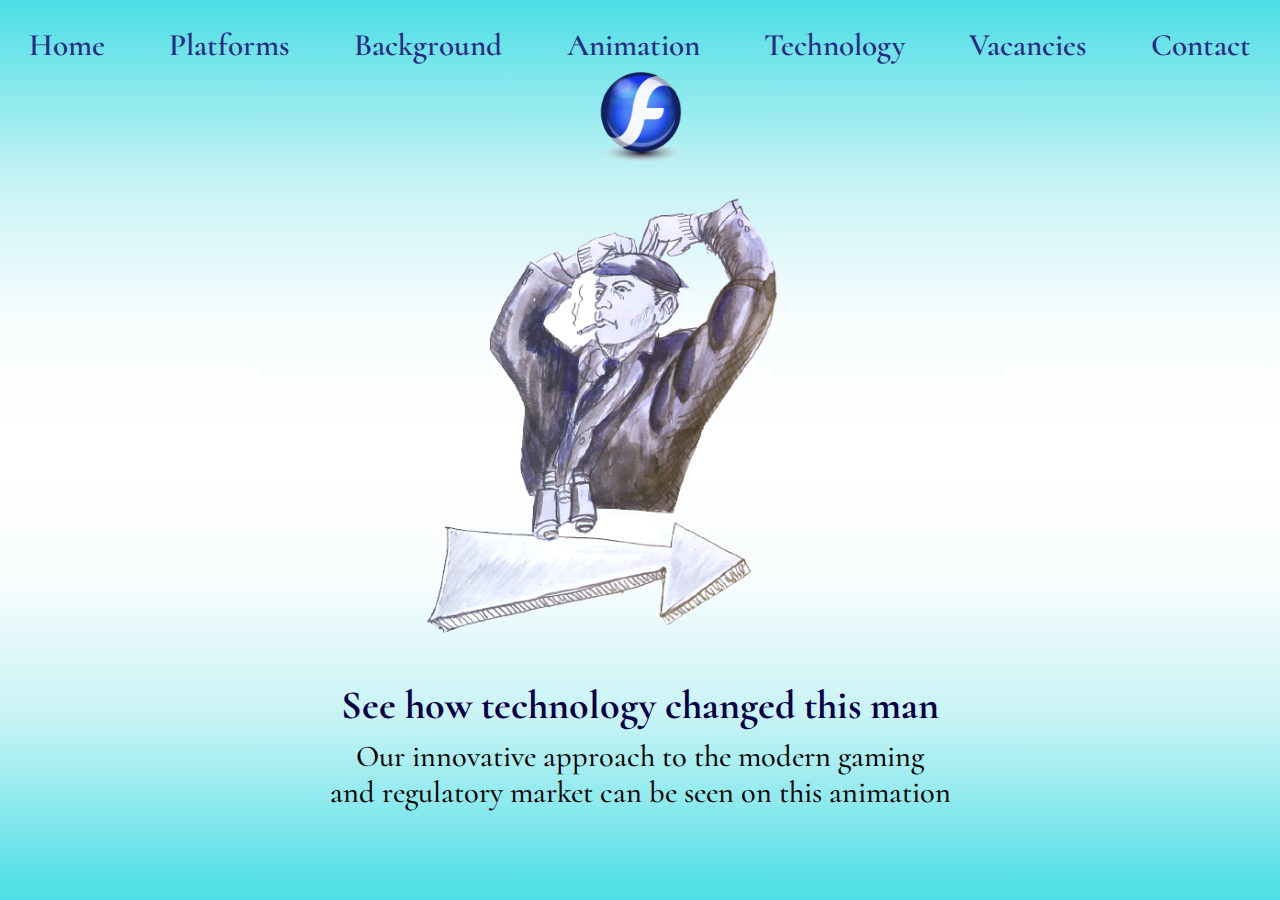
==== partials/animation.html @ c29cafa4 "i" ====
<!DOCTYPE html>
<html lang="en">
  <head>
    <meta charset="UTF-8" />
    <meta http-equiv="X-UA-Compatible" content="IE=edge" />
    <meta name="viewport" content="width=device-width, initial-scale=1.0" />
    <link rel="stylesheet" href="../css/style/style.css" />
    <link rel="stylesheet" href="../css/media-query/media-query.css" />
    <title>Fincore</title>
  </head>
  <body>
    <section class="section-animation">
      <nav class="desktop-menu">
        <ul>
          <li><a href="../index.html">Home</a></li>
          <li><a href="next-gen.html">Platforms</a></li>
          <li><a href="animation.html">Background</a></li>
          <li><a href="background.html">Animation</a></li>
          <li><a href="technology.html">Technology</a></li>
          <li><a href="working-with-us.html">Vacancies</a></li>
          <li><a href="contact.html">Contact</a></li>
        </ul>
      </nav>
      <nav class="mobile-menu">
        <input type="checkbox" id="checkbox" class="mobile-menu__checkbox" />
        <label for="checkbox" class="mobile-menu__btn"
          ><div class="mobile-menu__icon"></div
        ></label>
        <div class="mobile-menu__container">
          <ul class="mobile-menu__list">
            <li class="mobile-menu__item">
              <a href="../index.html" class="mobile-menu__link">Home</a>
            </li>
            <li class="mobile-menu__item">
              <a href="next-gen.html" class="mobile-menu__link">Platforms</a>
            </li>
            <li class="mobile-menu__item">
              <a href="animation.html" class="mobile-menu__link">animation</a>
            </li>
            <li class="mobile-menu__item">
              <a href="background.html" class="mobile-menu__link">Animation</a>
            </li>
            <li class="mobile-menu__item">
              <a href="technology.html" class="mobile-menu__link">Technology</a>
            </li>
            <li class="mobile-menu__item">
              <a href="working-with-us.html" class="mobile-menu__link">Vacancies</a>
            </li>
            <li class="mobile-menu__item">
              <a href="contact.html" class="mobile-menu__link">Contact</a>
            </li>

          </ul>
        </div>
      </nav>
      <img
        class="section-animation__image-small-logo"
        src="../img/small-logo.png"
        alt="small-logo"
      />

      <img
        class="section-animation__image-draw"
        src="../img/tic-tac-man.png"
        alt="next-gen"
      />
      <!-- <img class="section-next-gen__image-logo" src="/img/small-logo.png" alt="logo"> -->
      <div class="section-animation__text">
        <h1>See how technology changed this man</h1>
        <p class="p1">
            Our innovative approach to the modern gaming<br class="br" />
            and regulatory market can be seen on this animation </p>
      </div>
    </section>
  </body>
</html>
---- css/style/style.css ----
@import url("https://fonts.googleapis.com/css2?family=Cormorant:wght@300;400;500;600;700&display=swap");
*,
*::after,
*::before {
  -webkit-box-sizing: border-box;
          box-sizing: border-box;
}

html,
body {
  width: 100%;
  height: 100%;
  margin: 0px;
  padding: 0px;
}

html {
  font-size: calc(1em +1vw);
}

body {
  max-width: 1920px;
  width: 100%;
  -webkit-box-sizing: border-box;
          box-sizing: border-box;
  min-height: auto;
  height: 100vh;
  background: -webkit-gradient(linear, left bottom, left top, from(#4bdee5), color-stop(20%, #c6f3f5), color-stop(35%, #f7fcfd), color-stop(50%, white), color-stop(65%, #f7fcfd), color-stop(80%, #c6f3f5), to(#4bdee5));
  background: linear-gradient(0deg, #4bdee5 0%, #c6f3f5 20%, #f7fcfd 35%, white 50%, #f7fcfd 65%, #c6f3f5 80%, #4bdee5 100%);
  font-family: "Cormorant", serif;
}

.doc {
  background: #222;
}

.svg {
  position: relative;
  margin-left: auto;
  margin-right: auto;
  margin-top: -375px;
  margin-bottom: -90px;
  display: block;
  width: 530px;
  height: 493px;
  z-index: 0;
}

nav {
  width: 100%;
  padding-top: 1.6rem;
}

nav ul {
  display: -webkit-box;
  display: -ms-flexbox;
  display: flex;
  margin: 0;
  -webkit-box-pack: space-evenly;
      -ms-flex-pack: space-evenly;
          justify-content: space-evenly;
  -webkit-box-align: center;
      -ms-flex-align: center;
          align-items: center;
  gap: 20px;
  padding: 0;
}

nav li {
  list-style-type: none;
}

nav a {
  text-decoration: none;
  color: #292b82;
  font-size: 1.95rem;
  font-weight: 600;
  padding: 6px 15px;
}

nav a:hover {
  opacity: 0.7;
}

.section-home,
.section-contact {
  background: -webkit-gradient(linear, left bottom, left top, from(#4bdee5), color-stop(20%, #c6f3f5), color-stop(35%, #f7fcfd), color-stop(50%, white), color-stop(65%, #f7fcfd), color-stop(80%, #c6f3f5), to(#4bdee5));
  background: linear-gradient(0deg, #4bdee5 0%, #c6f3f5 20%, #f7fcfd 35%, white 50%, #f7fcfd 65%, #c6f3f5 80%, #4bdee5 100%);
  width: 100%;
  min-height: 100vh;
  padding-bottom: 3rem;
}

.section-home__image-logo,
.section-contact__image-logo {
  width: 280px;
  margin-left: auto;
  margin-right: auto;
  display: block;
}

.section-home__image-globe,
.section-contact__image-globe {
  position: relative;
  max-width: 260px;
  z-index: 1;
  display: block;
  margin-left: auto;
  margin-right: auto;
  margin-top: 50px;
}

.section-home__text,
.section-contact__text {
  margin-top: 60px;
  text-align: center;
  font-weight: 500;
}

.section-home__text p,
.section-contact__text p {
  font-family: "Cormorant", serif bold;
  font-size: 1.8rem;
  color: #000000;
  margin: 0;
  line-height: 1.2;
}

.section-home__text span,
.section-contact__text span {
  font-family: "Cormorant", serif bold;
  font-weight: 700;
  color: #0a0046;
}

.section-work,
.section-next-gen,
.section-background,
.section-animation,
.section-technology {
  width: 100%;
  min-height: 100vh;
  padding-bottom: 1.5rem;
  background: -webkit-gradient(linear, left bottom, left top, from(#4bdee5), color-stop(20%, #c6f3f5), color-stop(35%, #f7fcfd), color-stop(50%, white), color-stop(65%, #f7fcfd), color-stop(80%, #c6f3f5), to(#4bdee5));
  background: linear-gradient(0deg, #4bdee5 0%, #c6f3f5 20%, #f7fcfd 35%, white 50%, #f7fcfd 65%, #c6f3f5 80%, #4bdee5 100%);
}

.section-work__image-logo,
.section-next-gen__image-logo,
.section-background__image-logo,
.section-animation__image-logo,
.section-technology__image-logo {
  width: 300px;
  margin-left: auto;
  margin-right: auto;
  display: block;
  margin-top: -67px;
}

.section-work__image-draw,
.section-next-gen__image-draw,
.section-background__image-draw,
.section-animation__image-draw,
.section-technology__image-draw {
  width: 460px;
  margin-top: 30px;
  margin-left: auto;
  margin-right: auto;
  display: block;
  background-position: center center;
}

.section-work__text,
.section-next-gen__text,
.section-background__text,
.section-animation__text,
.section-technology__text {
  text-align: center;
  resize: both;
  letter-spacing: 0 !important;
  margin-top: 30px;
  margin: 30px 70px 0;
}

.section-work__text h1,
.section-next-gen__text h1,
.section-background__text h1,
.section-animation__text h1,
.section-technology__text h1 {
  font-size: 16px;
  font-size: 2.5rem;
  margin: 10px;
  color: #0a0046;
}

.section-work__text .p1,
.section-next-gen__text .p1,
.section-background__text .p1,
.section-animation__text .p1,
.section-technology__text .p1 {
  font-size: 16px;
  font-size: 1.85rem;
  line-height: 1.2;
  text-align: center;
  font-weight: 500;
  margin-top: 0px;
  margin-left: auto;
  margin-right: auto;
}

.section-work__text .p2,
.section-next-gen__text .p2,
.section-background__text .p2,
.section-animation__text .p2,
.section-technology__text .p2 {
  font-size: 16px;
  font-size: 1.5rem;
  font-weight: 500;
  line-height: 1.2;
  padding: 0 15px 15px;
  text-align: center;
}

.section-work__text .p2:nth-child(1),
.section-next-gen__text .p2:nth-child(1),
.section-background__text .p2:nth-child(1),
.section-animation__text .p2:nth-child(1),
.section-technology__text .p2:nth-child(1) {
  margin-left: auto;
  margin-right: auto;
  padding: 0 50px !important;
}

.section-work__text span,
.section-next-gen__text span,
.section-background__text span,
.section-animation__text span,
.section-technology__text span {
  font-weight: bold;
  color: #0a0046;
}

.section-background__text .p1,
.section-animation__text .p1,
.section-technology__text .p1 {
  font-family: "Cormorant", serif bold;
  font-size: 1.7rem;
}

.section-background__text h2,
.section-animation__text h2,
.section-technology__text h2 {
  font-family: "Cormorant", serif bold;
  font-size: 2rem;
  color: #292b82;
}

.section-background__text span,
.section-animation__text span,
.section-technology__text span {
  color: #292b82;
  letter-spacing: 1px;
}

.section-contact {
  padding-bottom: 2rem;
}

.section-contact__text p {
  font-size: 2.2rem;
}

.section-contact a {
  text-decoration: none;
}

.section-contact span img {
  width: 45px;
  margin: 5px 7px;
}

.section-contact__phone {
  display: block;
  font-weight: 700;
  font-size: 2.5rem;
  text-align: center;
  padding: 0 !important;
}

.section-contact .social-networks a span img {
  -webkit-filter: invert(0.45) !important;
          filter: invert(0.45) !important;
}

.section-contact footer {
  display: -ms-grid;
  display: grid;
  -ms-grid-columns: (1fr)[2];
      grid-template-columns: repeat(2, 1fr);
  place-items: center;
  -webkit-box-align: center;
      -ms-flex-align: center;
          align-items: center;
}

.section-contact footer .standards .img-1 {
  width: 100px;
  height: 40px;
}

.section-contact footer .standards .img-2 {
  width: 110px;
  height: 70px;
}

.section-contact footer .standards .img-3,
.section-contact footer .standards .img-4 {
  height: 80px;
  width: 80px;
}

.mobile-menu {
  height: 50px;
  padding-top: 1.3rem;
  z-index: 9999999;
}

.mobile-menu__btn {
  display: block;
  margin-left: auto;
  margin-right: auto;
  width: 35px;
  height: 30px;
  cursor: pointer;
  -webkit-transition: 0.4s;
  transition: 0.4s;
}

.mobile-menu__icon {
  display: block;
  position: relative;
  background: #000000;
  width: 90%;
  height: 4px;
  -webkit-transition: 0.4s;
  transition: 0.4s;
}

.mobile-menu__icon::after, .mobile-menu__icon::before {
  content: "";
  display: block;
  position: absolute;
  background: #000000;
  width: 100%;
  height: 4px;
  -webkit-transition: 0.4s;
  transition: 0.4s;
}

.mobile-menu__icon::after {
  top: 8px;
}

.mobile-menu__icon::before {
  top: -8px;
}

.mobile-menu__container {
  position: fixed;
  text-align: center;
  display: -webkit-box;
  display: -ms-flexbox;
  display: flex;
  -webkit-box-align: center;
      -ms-flex-align: center;
          align-items: center;
  -webkit-box-pack: center;
      -ms-flex-pack: center;
          justify-content: center;
  gap: 30px;
  top: 50px;
  left: 0;
  right: 0;
  z-index: 999;
  height: 0;
  opacity: 1;
  -webkit-transition: 0.5s;
  transition: 0.5s;
  -webkit-transition-delay: 0.2s;
          transition-delay: 0.2s;
  overflow: hidden;
  background-color: #75E5EB;
}

.mobile-menu__list {
  -webkit-transition: 0.5s;
  transition: 0.5s;
  -webkit-transition-delay: 0.5s;
          transition-delay: 0.5s;
  list-style: none;
  padding-left: 0;
  margin-top: -50px;
}

.mobile-menu__item {
  font-size: 26px;
  padding-bottom: 15px;
}

.mobile-menu__link {
  text-decoration: none;
  color: #292b82;
}

.mobile-menu__link:hover {
  opacity: 0.7;
}

.mobile-menu__checkbox {
  display: none;
}

.mobile-menu__checkbox:checked ~ .mobile-menu__nav {
  opacity: 1;
  -webkit-transition-delay: 0s;
          transition-delay: 0s;
}

.mobile-menu__checkbox:checked ~ .mobile-menu__container {
  height: 100%;
  -webkit-transition-delay: 0s;
          transition-delay: 0s;
  visibility: visible;
}

.mobile-menu__checkbox:checked ~ .mobile-menu__btn .mobile-menu__icon {
  background: transparent;
}

.mobile-menu__checkbox:checked ~ .mobile-menu__btn .mobile-menu__icon::before, .mobile-menu__checkbox:checked ~ .mobile-menu__btn .mobile-menu__icon::after {
  top: 0;
}

.mobile-menu__checkbox:checked ~ .mobile-menu__btn .mobile-menu__icon::after {
  transform: rotate(-45deg);
  -webkit-transform: rotate(-45deg);
}

.mobile-menu__checkbox:checked ~ .mobile-menu__btn .mobile-menu__icon::before {
  transform: rotate(45deg);
  -webkit-transform: rotate(45deg);
}
/*# sourceMappingURL=style.css.map */
---- css/media-query/media-query.css ----
@import url("https://fonts.googleapis.com/css2?family=Cormorant:wght@300;400;500;600&display=swap");
@media screen and (min-width: 200px) and (max-width: 480px) {
  nav ul {
    -webkit-box-orient: vertical;
    -webkit-box-direction: normal;
        -ms-flex-direction: column;
            flex-direction: column;
  }
  nav a {
    font-size: 1.6rem;
  }
  .svg {
    margin-top: -290px;
    width: 350px;
    height: 393px;
  }
  .desktop-menu {
    display: none;
  }
  .mobile-menu {
    display: block;
  }
  .section-home__image-globe,
  .section-home__image-logo,
  .section-next-gen__image-logo {
    display: none;
  }
  .section-contact__image-logo {
    width: 150px;
  }
  .section-home__image-small-logo,
  .section-work__image-small-logo {
    display: block;
    width: 100px;
    margin-left: auto;
    margin-right: auto;
  }
  .section-next-gen__image-small-logo,
  .section-background__image-small-logo,
  .section-animation__image-small-logo,
  .section-technology__image-small-logo {
    display: block;
    width: 80px;
    margin-left: auto;
    margin-right: auto;
  }
  .section-contact__image-small-logo {
    display: none;
  }
  .section-home,
  .section-work,
  .section-next-gen {
    height: auto;
  }
  .section-home__image-logo,
  .section-work__image-logo,
  .section-next-gen__image-logo {
    display: none !important;
  }
  .section-home__text,
  .section-contact__text {
    margin-top: 60px;
    text-align: center;
  }
  .section-home__text p,
  .section-contact__text p {
    font-size: 1.2rem !important;
    line-height: 1.15 !important;
    padding: 0 40px;
  }
  .section-home__image-globe,
  .section-contact__image-globe {
    display: block;
    margin-top: 55px !important;
    max-width: 180px;
    width: 180px;
  }
  .section-work__image-draw,
  .section-next-gen__image-draw,
  .section-background__image-draw,
  .section-technology__image-draw,
  .section-animation__image-draw {
    max-width: 270px;
    margin-top: 10px !important;
  }
  .section-work h1,
  .section-next-gen h1,
  .section-background h1,
  .section-technology h1,
  .section-animation h1 {
    font-size: 1.8rem !important;
  }
  .section-work .p1,
  .section-next-gen .p1,
  .section-background .p1,
  .section-technology .p1,
  .section-animation .p1 {
    font-size: 1rem !important;
    word-break: break-all;
    padding: 15px;
    font-weight: 700 !important;
    text-align: left !important;
  }
  .section-work .p1 > br,
  .section-work .p2 > br,
  .section-next-gen .p1 > br,
  .section-next-gen .p2 > br,
  .section-background .p1 > br,
  .section-background .p2 > br,
  .section-technology .p1 > br,
  .section-technology .p2 > br,
  .section-animation .p1 > br,
  .section-animation .p2 > br {
    display: none;
  }
  .section-work .p2,
  .section-next-gen .p2,
  .section-background .p2,
  .section-technology .p2,
  .section-animation .p2 {
    font-size: 0.9rem !important;
    text-align: left !important;
    padding: 0 15px;
  }
  .section-contact footer {
    display: -ms-grid;
    display: grid;
    -ms-grid-columns: (1fr)[1];
        grid-template-columns: repeat(1, 1fr);
    place-items: center;
  }
  footer .standards {
    display: -webkit-box;
    display: -ms-flexbox;
    display: flex;
    -ms-flex-wrap: wrap;
        flex-wrap: wrap;
    -webkit-box-align: center;
        -ms-flex-align: center;
            align-items: center;
    -ms-flex-pack: distribute;
        justify-content: space-around;
  }
  .section-contact__phone {
    font-size: 1.2rem;
  }
  .section-contact footer .social-networks a span img {
    width: 35px;
    margin-top: 10px;
  }
  .section-contact footer .standards {
    padding: 15px;
  }
  .section-contact footer .standards .img-1 {
    width: 80px;
    height: 30px;
  }
  .section-contact footer .standards .img-2 {
    width: 90px;
    height: 50px;
  }
  .section-contact footer .standards .img-3,
  .section-contact footer .standards .img-4 {
    height: 50px;
    width: 50px;
  }
}

@media screen and (min-width: 481px) and (max-width: 768px) {
  .svg {
    margin-top: -250px;
    width: 360px !important;
    height: 393px;
  }
  nav a {
    font-size: 1.7rem;
  }
  nav ul {
    -webkit-box-orient: vertical;
    -webkit-box-direction: normal;
        -ms-flex-direction: column;
            flex-direction: column;
    display: -webkit-box;
    display: -ms-flexbox;
    display: flex;
    -ms-flex-wrap: wrap;
        flex-wrap: wrap;
  }
  .desktop-menu {
    display: none;
  }
  .mobile-menu {
    display: block;
  }
  .section-home__image-globe,
  .section-home__image-logo,
  .section-next-gen__image-logo,
  .section-contact__image-logo {
    display: none;
  }
  .section-home__image-small-logo,
  .section-work__image-small-logo,
  .section-contact__image-small-logo {
    display: block;
    width: 150px;
    margin-left: auto;
    margin-right: auto;
  }
  .section-next-gen__image-small-logo,
  .section-background__image-small-logo,
  .section-animation__image-small-logo,
  .section-technology__image-small-logo {
    display: block;
    width: 70px;
    margin-left: auto;
    margin-right: auto;
  }
  .section-home,
  .section-work,
  .section-next-gen,
  .section-contact,
  .section-animation,
  .section-background {
    height: auto;
  }
  .section-home__image-logo,
  .section-work__image-logo,
  .section-next-gen__image-logo,
  .section-contact__image-logo,
  .section-animation__image-logo,
  .section-background__image-logo {
    display: none !important;
  }
  .section-home__text,
  .section-work__text,
  .section-next-gen__text,
  .section-contact__text,
  .section-animation__text,
  .section-background__text {
    margin-top: 60px;
    text-align: center;
  }
  .section-home__text p,
  .section-work__text p,
  .section-next-gen__text p,
  .section-contact__text p,
  .section-animation__text p,
  .section-background__text p {
    font-size: 1.6rem;
    line-height: 1.2 !important;
    padding: 0 30px;
  }
  .section-home__phone span,
  .section-work__phone span,
  .section-next-gen__phone span,
  .section-contact__phone span,
  .section-animation__phone span,
  .section-background__phone span {
    font-size: 1.7rem;
  }
  .section-home__image-globe,
  .section-work__image-globe,
  .section-next-gen__image-globe,
  .section-contact__image-globe,
  .section-animation__image-globe,
  .section-background__image-globe {
    display: block;
    margin-top: 40px !important;
    max-width: 193px;
    width: 193px;
  }
  .svg {
    margin-top: -297px !important;
    width: 371px !important;
    height: 402px !important;
  }
  .section-work__image-draw,
  .section-next-gen__image-draw,
  .section-contact__image-draw,
  .section-animation__image-draw,
  .section-technology__image-draw,
  .section-background__image-draw {
    max-width: 300px;
    margin-top: 10px !important;
  }
  .section-work h1,
  .section-next-gen h1,
  .section-contact h1,
  .section-animation h1,
  .section-technology h1,
  .section-background h1 {
    font-size: 1.95rem !important;
  }
  .section-work .p1,
  .section-next-gen .p1,
  .section-contact .p1,
  .section-animation .p1,
  .section-technology .p1,
  .section-background .p1 {
    font-size: 1.4rem !important;
    word-break: break-all;
    padding: 20px;
    font-weight: 700 !important;
  }
  .section-work .p1 > br,
  .section-work .p2 > br,
  .section-next-gen .p1 > br,
  .section-next-gen .p2 > br,
  .section-contact .p1 > br,
  .section-contact .p2 > br,
  .section-animation .p1 > br,
  .section-animation .p2 > br,
  .section-technology .p1 > br,
  .section-technology .p2 > br,
  .section-background .p1 > br,
  .section-background .p2 > br {
    display: none;
  }
  .section-work .p2,
  .section-next-gen .p2,
  .section-contact .p2,
  .section-animation .p2,
  .section-technology .p2,
  .section-background .p2 {
    font-size: 1rem !important;
  }
  .section-work h1 {
    font-size: 2.15rem !important;
  }
  .section-work .p1 {
    font-size: 1.55rem !important;
    word-break: break-all;
    padding: 20px;
    font-weight: 700;
  }
  .section-work .p2 {
    font-size: 1.25rem !important;
  }
  .section-background__text h1 {
    font-size: 2.15rem !important;
  }
  .section-background__text .p1 {
    font-size: 1.55rem !important;
  }
  .section-background__text .p2 {
    font-size: 1.25rem !important;
  }
  .section-contact__phone {
    font-size: 1.9rem !important;
  }
}

@media screen and (min-width: 769px) and (max-width: 1024px) {
  nav {
    padding: 15px 20px 0 20px;
  }
  nav ul {
    display: -webkit-box;
    display: -ms-flexbox;
    display: flex;
    -ms-flex-wrap: wrap;
        flex-wrap: wrap;
    gap: 20px;
  }
  nav a {
    font-size: 1.7rem;
  }
  .desktop-menu {
    display: -webkit-box;
    display: -ms-flexbox;
    display: flex;
    -webkit-box-pack: center;
        -ms-flex-pack: center;
            justify-content: center;
    -ms-flex-wrap: wrap;
        flex-wrap: wrap;
  }
  .mobile-menu {
    display: none;
  }
  .section-home__image-globe,
  .section-home__image-logo {
    display: none;
  }
  .section-contact__image-globe {
    margin-top: -70px;
  }
  .section-home__image-small-logo,
  .section-work__image-small-logo,
  .section-contact__image-small-logo {
    display: none;
  }
  .section-next-gen__image-small-logo,
  .section-background__image-small-logo,
  .section-animation__image-small-logo,
  .section-technology__image-small-logo {
    width: 100px;
    display: block;
    margin-left: auto;
    margin-right: auto;
  }
  .section-home,
  .section-work,
  .section-next-gen,
  .section-background,
  .section-animation,
  .section-technology {
    height: auto;
  }
  .section-home__image-logo,
  .section-work__image-logo,
  .section-next-gen__image-logo,
  .section-background__image-logo,
  .section-animation__image-logo,
  .section-technology__image-logo {
    display: none !important;
  }
  .section-home__image-logo {
    display: block !important;
    width: 230px;
  }
  .section-home__text {
    margin-top: 60px;
    text-align: center;
  }
  .section-home__text p {
    font-size: 1.5rem !important;
    line-height: 1.2 !important;
    padding: 0 30px;
  }
  .section-home__image-globe {
    display: block;
    max-width: 235px;
    width: 235px;
  }
  .svg {
    margin-top: -323px !important;
    width: 460px !important;
    height: 415px !important;
  }
  .section-work__image-draw,
  .section-next-gen__image-draw,
  .section-background__image-draw,
  .section-animation__image-draw,
  .section-technology__image-draw {
    max-width: 330px;
    margin-top: 10px !important;
  }
  .section-work h1,
  .section-next-gen h1,
  .section-background h1,
  .section-animation h1,
  .section-technology h1 {
    font-size: 2.5rem !important;
  }
  .section-work .p1,
  .section-next-gen .p1,
  .section-background .p1,
  .section-animation .p1,
  .section-technology .p1 {
    font-size: 1.3rem !important;
    word-break: break-all;
    padding: 20px;
    font-weight: 700 !important;
  }
  .section-work .p2,
  .section-next-gen .p2,
  .section-background .p2,
  .section-animation .p2,
  .section-technology .p2 {
    font-size: 1.1rem !important;
  }
  .section-work .p1 {
    font-size: 1.1rem;
    word-break: break-all;
    padding: 20px;
    font-weight: 700;
  }
  .section-contact__text p {
    font-size: 1.8rem;
  }
  .section-contact__phone {
    font-size: 1.8rem;
  }
  footer .standards {
    display: -webkit-box;
    display: -ms-flexbox;
    display: flex;
    -webkit-box-align: center;
        -ms-flex-align: center;
            align-items: center;
  }
}

@media screen and (min-width: 1025px) and (max-width: 1920px) {
  .desktop-menu {
    display: block;
  }
  .mobile-menu {
    display: none;
  }
  .section-home__image-globe,
  .section-home__image-logo {
    display: block;
  }
  .section-contact__image-globe {
    margin-top: -70px;
    max-width: 450px;
  }
  .section-home__image-small-logo,
  .section-work__image-small-logo,
  .section-contact__image-small-logo {
    display: none;
  }
  .section-next-gen__image-small-logo,
  .section-background__image-small-logo,
  .section-animation__image-small-logo,
  .section-technology__image-small-logo {
    width: 100px;
    display: block;
    margin-left: auto;
    margin-right: auto;
  }
  .section-animation .p1 {
    font-size: 1.9rem;
  }
}
/*# sourceMappingURL=media-query.css.map */
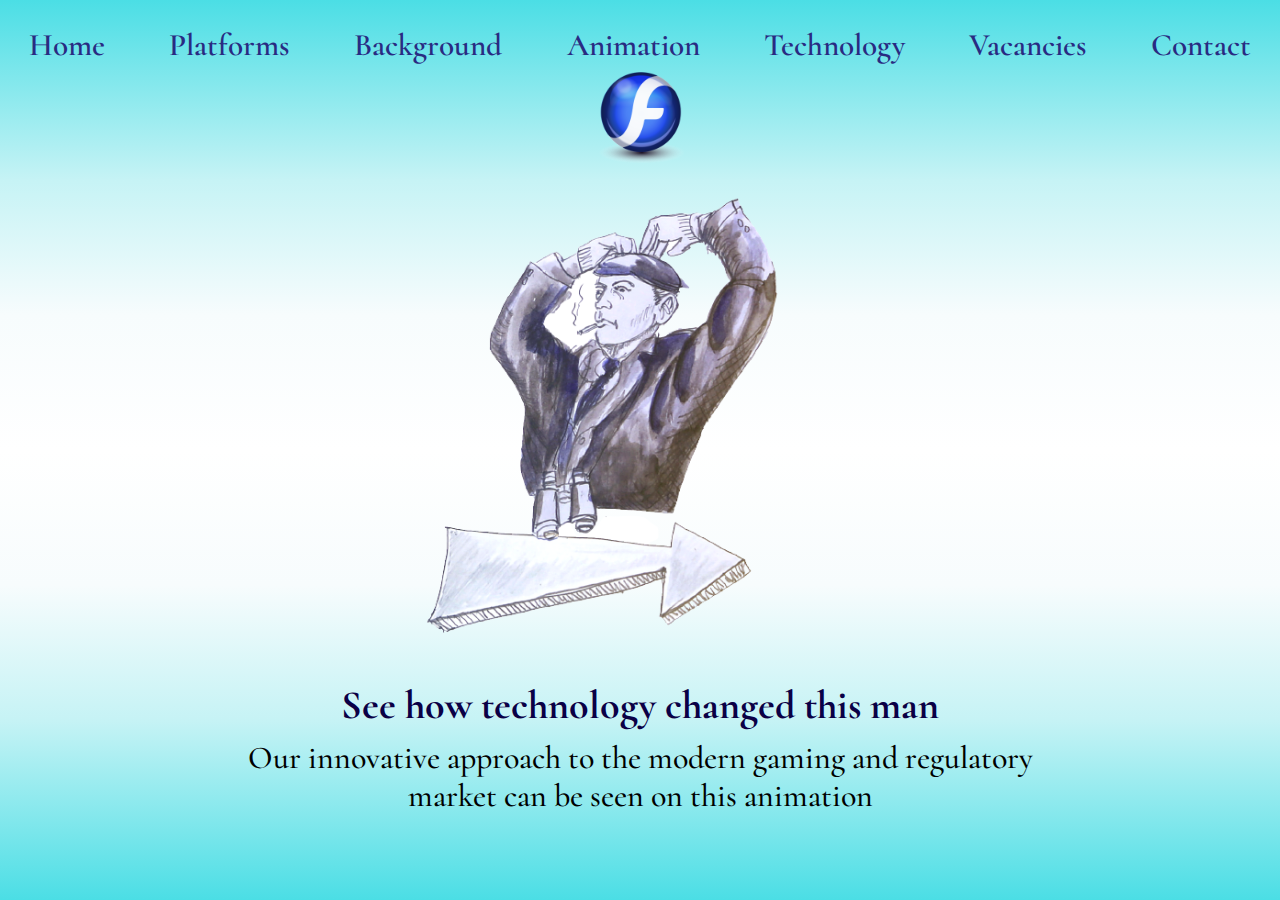
==== commit 3b8f1c69: "kkii" ====
--- a/partials/animation.html
+++ b/partials/animation.html
@@ -14,8 +14,8 @@
         <ul>
           <li><a href="../index.html">Home</a></li>
           <li><a href="next-gen.html">Platforms</a></li>
-          <li><a href="animation.html">Background</a></li>
-          <li><a href="background.html">Animation</a></li>
+          <li><a href="background.html">Background</a></li>
+          <li><a href="animation.html">Animation</a></li>
           <li><a href="technology.html">Technology</a></li>
           <li><a href="working-with-us.html">Vacancies</a></li>
           <li><a href="contact.html">Contact</a></li>
@@ -35,21 +35,22 @@
               <a href="next-gen.html" class="mobile-menu__link">Platforms</a>
             </li>
             <li class="mobile-menu__item">
-              <a href="animation.html" class="mobile-menu__link">animation</a>
+              <a href="background.html" class="mobile-menu__link">Background</a>
             </li>
             <li class="mobile-menu__item">
-              <a href="background.html" class="mobile-menu__link">Animation</a>
+              <a href="animation.html" class="mobile-menu__link">Animation</a>
             </li>
             <li class="mobile-menu__item">
               <a href="technology.html" class="mobile-menu__link">Technology</a>
             </li>
             <li class="mobile-menu__item">
-              <a href="working-with-us.html" class="mobile-menu__link">Vacancies</a>
+              <a href="working-with-us.html" class="mobile-menu__link"
+                >Vacancies</a
+              >
             </li>
             <li class="mobile-menu__item">
               <a href="contact.html" class="mobile-menu__link">Contact</a>
             </li>
-
           </ul>
         </div>
       </nav>
@@ -67,9 +68,12 @@
       <!-- <img class="section-next-gen__image-logo" src="/img/small-logo.png" alt="logo"> -->
       <div class="section-animation__text">
         <h1>See how technology changed this man</h1>
-        <p class="p1">
-            Our innovative approach to the modern gaming<br class="br" />
-            and regulatory market can be seen on this animation </p>
+        <div class="paragraphs">
+          <p class="p1">
+            Our innovative approach to the modern gaming and regulatory market
+            can be seen on this animation
+          </p>
+        </div>
       </div>
     </section>
   </body>
--- a/css/style/style.css
+++ b/css/style/style.css
@@ -21,6 +21,7 @@
 body {
   max-width: 1920px;
   width: 100%;
+  text-rendering: optimizeLegibility;
   -webkit-box-sizing: border-box;
           box-sizing: border-box;
   min-height: auto;
@@ -82,6 +83,33 @@
   opacity: 0.7;
 }
 
+nav a a,
+nav a a:hover,
+nav a a:focus,
+nav a a:active {
+  text-decoration: none;
+  color: inherit;
+}
+
+.section-home__image-globe {
+  position: relative;
+  max-width: 260px;
+  width: 250px;
+  z-index: 1;
+  display: block;
+  margin-left: auto;
+  margin-right: auto;
+  margin-top: 50px;
+  -moz-box-shadow: none;
+  -goog-ms-box-shadow: none;
+  -webkit-box-shadow: none;
+  box-shadow: none;
+  border: none;
+  outline: none;
+  -webkit-filter: drop-shadow(0 0 12px #000) contrast(140%);
+          filter: drop-shadow(0 0 12px #000) contrast(140%);
+}
+
 .section-home,
 .section-contact {
   background: -webkit-gradient(linear, left bottom, left top, from(#4bdee5), color-stop(20%, #c6f3f5), color-stop(35%, #f7fcfd), color-stop(50%, white), color-stop(65%, #f7fcfd), color-stop(80%, #c6f3f5), to(#4bdee5));
@@ -99,11 +127,13 @@
   display: block;
 }
 
-.section-home__image-globe,
-.section-contact__image-globe {
+.section-home__image-globe1,
+.section-contact__image-globe1 {
   position: relative;
-  max-width: 260px;
+  max-width: 480px;
+  width: 460px;
   z-index: 1;
+  margin-top: -70px !important;
   display: block;
   margin-left: auto;
   margin-right: auto;
@@ -182,6 +212,47 @@
   margin: 30px 70px 0;
 }
 
+.section-work__text .paragraphs,
+.section-next-gen__text .paragraphs,
+.section-background__text .paragraphs,
+.section-animation__text .paragraphs,
+.section-technology__text .paragraphs {
+  display: block;
+  margin-left: auto;
+  margin-right: auto;
+  max-width: 1100px;
+}
+
+.section-work__text .paragraphs span a,
+.section-next-gen__text .paragraphs span a,
+.section-background__text .paragraphs span a,
+.section-animation__text .paragraphs span a,
+.section-technology__text .paragraphs span a {
+  text-decoration: none;
+}
+
+.section-work__text .paragraphs span a:focus, .section-work__text .paragraphs span a:visited,
+.section-next-gen__text .paragraphs span a:focus,
+.section-next-gen__text .paragraphs span a:visited,
+.section-background__text .paragraphs span a:focus,
+.section-background__text .paragraphs span a:visited,
+.section-animation__text .paragraphs span a:focus,
+.section-animation__text .paragraphs span a:visited,
+.section-technology__text .paragraphs span a:focus,
+.section-technology__text .paragraphs span a:visited {
+  color: inherit;
+}
+
+.section-work__text .paragraphs span a:hover,
+.section-next-gen__text .paragraphs span a:hover,
+.section-background__text .paragraphs span a:hover,
+.section-animation__text .paragraphs span a:hover,
+.section-technology__text .paragraphs span a:hover {
+  text-decoration: underline;
+  -webkit-transition: 300ms ease-in-out;
+  transition: 300ms ease-in-out;
+}
+
 .section-work__text h1,
 .section-next-gen__text h1,
 .section-background__text h1,
@@ -214,21 +285,11 @@
 .section-animation__text .p2,
 .section-technology__text .p2 {
   font-size: 16px;
-  font-size: 1.5rem;
+  font-size: 1.6rem;
   font-weight: 500;
   line-height: 1.2;
   padding: 0 15px 15px;
   text-align: center;
-}
-
-.section-work__text .p2:nth-child(1),
-.section-next-gen__text .p2:nth-child(1),
-.section-background__text .p2:nth-child(1),
-.section-animation__text .p2:nth-child(1),
-.section-technology__text .p2:nth-child(1) {
-  margin-left: auto;
-  margin-right: auto;
-  padding: 0 50px !important;
 }
 
 .section-work__text span,
@@ -240,11 +301,40 @@
   color: #0a0046;
 }
 
+.section-work__image-draw,
+.section-next-gen__image-draw {
+  width: 710px;
+  margin-top: 30px;
+  margin-left: auto;
+  margin-right: auto;
+  display: block;
+  background-position: center center;
+}
+
+.section-work__text .paragraphs .p1 {
+  max-width: 950px;
+}
+
+.section-work__text .paragraphs .p2 {
+  display: block;
+  margin-left: auto;
+  margin-right: auto;
+  max-width: 1250px;
+  width: 1250p;
+}
+
 .section-background__text .p1,
 .section-animation__text .p1,
 .section-technology__text .p1 {
   font-family: "Cormorant", serif bold;
-  font-size: 1.7rem;
+  font-size: 2rem;
+  max-width: 800px;
+}
+
+.section-background__text .p2,
+.section-animation__text .p2,
+.section-technology__text .p2 {
+  font-size: 1.6rem;
 }
 
 .section-background__text h2,
@@ -260,6 +350,20 @@
 .section-technology__text span {
   color: #292b82;
   letter-spacing: 1px;
+}
+
+.section-background .section-technology__text .paragraphs,
+.section-animation .section-technology__text .paragraphs,
+.section-technology .section-technology__text .paragraphs {
+  max-width: 1400px;
+}
+
+.section-background .section-technology__text .p1,
+.section-animation .section-technology__text .p1,
+.section-technology .section-technology__text .p1 {
+  max-width: 1300px;
+  font-size: 1.7rem;
+  text-align: center;
 }
 
 .section-contact {
@@ -389,7 +493,7 @@
   -webkit-transition-delay: 0.2s;
           transition-delay: 0.2s;
   overflow: hidden;
-  background-color: #75E5EB;
+  background-color: #75e5eb;
 }
 
 .mobile-menu__list {
--- a/css/media-query/media-query.css
+++ b/css/media-query/media-query.css
@@ -80,7 +80,7 @@
   .section-background__image-draw,
   .section-technology__image-draw,
   .section-animation__image-draw {
-    max-width: 270px;
+    max-width: 265px;
     margin-top: 10px !important;
   }
   .section-work h1,
@@ -95,23 +95,10 @@
   .section-background .p1,
   .section-technology .p1,
   .section-animation .p1 {
-    font-size: 1rem !important;
+    font-size: 1.2rem !important;
     word-break: break-all;
     padding: 15px;
-    font-weight: 700 !important;
     text-align: left !important;
-  }
-  .section-work .p1 > br,
-  .section-work .p2 > br,
-  .section-next-gen .p1 > br,
-  .section-next-gen .p2 > br,
-  .section-background .p1 > br,
-  .section-background .p2 > br,
-  .section-technology .p1 > br,
-  .section-technology .p2 > br,
-  .section-animation .p1 > br,
-  .section-animation .p2 > br {
-    display: none;
   }
   .section-work .p2,
   .section-next-gen .p2,
@@ -144,6 +131,18 @@
   .section-contact__phone {
     font-size: 1.2rem;
   }
+  .section-contact__image-logo {
+    width: 150px;
+    margin-left: auto;
+    margin-right: auto;
+    display: block;
+  }
+  .section-contact__image-globe1 {
+    display: block;
+    margin-top: -55px !important;
+    max-width: 300px;
+    width: 300px;
+  }
   .section-contact footer .social-networks a span img {
     width: 35px;
     margin-top: 10px;
@@ -299,22 +298,8 @@
   .section-background .p1 {
     font-size: 1.4rem !important;
     word-break: break-all;
+    line-height: 1.3;
     padding: 20px;
-    font-weight: 700 !important;
-  }
-  .section-work .p1 > br,
-  .section-work .p2 > br,
-  .section-next-gen .p1 > br,
-  .section-next-gen .p2 > br,
-  .section-contact .p1 > br,
-  .section-contact .p2 > br,
-  .section-animation .p1 > br,
-  .section-animation .p2 > br,
-  .section-technology .p1 > br,
-  .section-technology .p2 > br,
-  .section-background .p1 > br,
-  .section-background .p2 > br {
-    display: none;
   }
   .section-work .p2,
   .section-next-gen .p2,
@@ -331,7 +316,6 @@
     font-size: 1.55rem !important;
     word-break: break-all;
     padding: 20px;
-    font-weight: 700;
   }
   .section-work .p2 {
     font-size: 1.25rem !important;
@@ -345,8 +329,23 @@
   .section-background__text .p2 {
     font-size: 1.25rem !important;
   }
+  .section-technology__text .paragraphs .p1 {
+    font-size: 1.3rem !important;
+    padding: 0;
+  }
   .section-contact__phone {
     font-size: 1.9rem !important;
+  }
+  .section-contact__image-logo {
+    width: 180px;
+    margin-left: auto;
+    margin-right: auto;
+    display: block;
+  }
+  .section-contact__image-globe1 {
+    display: block;
+    max-width: 360px;
+    width: 360px;
   }
 }
 
@@ -424,7 +423,7 @@
     text-align: center;
   }
   .section-home__text p {
-    font-size: 1.5rem !important;
+    font-size: 1.7rem !important;
     line-height: 1.2 !important;
     padding: 0 30px;
   }
@@ -451,36 +450,48 @@
   .section-background h1,
   .section-animation h1,
   .section-technology h1 {
-    font-size: 2.5rem !important;
+    font-size: 2.4rem !important;
   }
   .section-work .p1,
   .section-next-gen .p1,
   .section-background .p1,
   .section-animation .p1,
   .section-technology .p1 {
-    font-size: 1.3rem !important;
+    font-size: 1.8rem !important;
     word-break: break-all;
-    padding: 20px;
-    font-weight: 700 !important;
   }
   .section-work .p2,
   .section-next-gen .p2,
   .section-background .p2,
   .section-animation .p2,
   .section-technology .p2 {
-    font-size: 1.1rem !important;
-  }
-  .section-work .p1 {
-    font-size: 1.1rem;
+    font-size: 1.4rem !important;
+  }
+  .section-technology__text .paragraphs .p1 {
+    font-size: 1.5rem !important;
+  }
+  .section-work .p1,
+  .section-next-gen .p1 {
+    font-size: 1.6rem !important;
     word-break: break-all;
     padding: 20px;
-    font-weight: 700;
   }
   .section-contact__text p {
     font-size: 1.8rem;
   }
   .section-contact__phone {
     font-size: 1.8rem;
+  }
+  .section-contact__image-logo {
+    width: 200px;
+    margin-left: auto;
+    margin-right: auto;
+    display: block;
+  }
+  .section-contact__image-globe1 {
+    display: block;
+    max-width: 420px;
+    width: 420px;
   }
   footer .standards {
     display: -webkit-box;
@@ -493,6 +504,14 @@
 }
 
 @media screen and (min-width: 1025px) and (max-width: 1920px) {
+  nav ul {
+    display: -webkit-box;
+    display: -ms-flexbox;
+    display: flex;
+    -ms-flex-wrap: wrap;
+        flex-wrap: wrap;
+    gap: 20px;
+  }
   .desktop-menu {
     display: block;
   }
@@ -522,7 +541,7 @@
     margin-right: auto;
   }
   .section-animation .p1 {
-    font-size: 1.9rem;
+    font-size: 2rem;
   }
 }
 /*# sourceMappingURL=media-query.css.map */